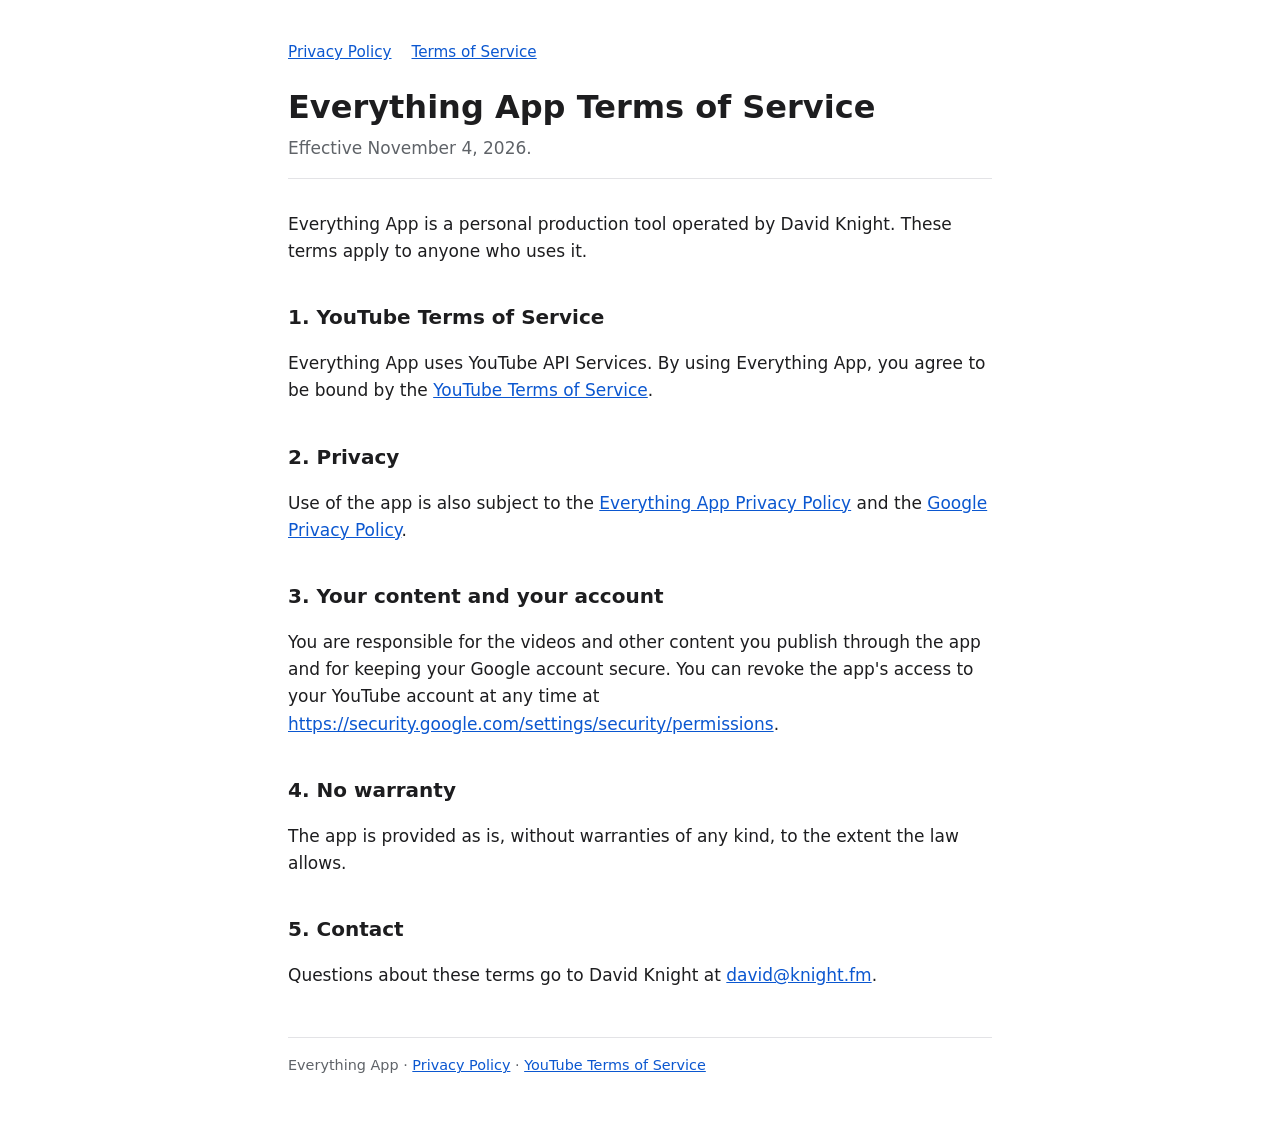
==== terms.html @ c302fdb1 "Add Everything App privacy policy and terms of service Claude-Session: https://claude.ai/code/sessio" ====
<!doctype html>
<html lang="en">
<head>
<meta charset="utf-8">
<meta name="viewport" content="width=device-width, initial-scale=1">
<title>Everything App Terms</title>
<meta name="description" content="Terms of Service for Everything App, including its use of YouTube API Services.">
<link rel="stylesheet" href="style.css">
</head>
<body>
<main>
<header>
  <nav><a href="./">Privacy Policy</a><a href="terms.html">Terms of Service</a></nav>
  <h1>Everything App Terms of Service</h1>
  <p class="meta">Effective November 4, 2026.</p>
</header>

<p>Everything App is a personal production tool operated by David Knight. These terms apply to anyone who uses it.</p>

<h2>1. YouTube Terms of Service</h2>
<p>Everything App uses YouTube API Services. By using Everything App, you agree to be bound by the <a href="https://www.youtube.com/t/terms">YouTube Terms of Service</a>.</p>

<h2>2. Privacy</h2>
<p>Use of the app is also subject to the <a href="./">Everything App Privacy Policy</a> and the <a href="http://www.google.com/policies/privacy">Google Privacy Policy</a>.</p>

<h2>3. Your content and your account</h2>
<p>You are responsible for the videos and other content you publish through the app and for keeping your Google account secure. You can revoke the app's access to your YouTube account at any time at <a href="https://security.google.com/settings/security/permissions">https://security.google.com/settings/security/permissions</a>.</p>

<h2>4. No warranty</h2>
<p>The app is provided as is, without warranties of any kind, to the extent the law allows.</p>

<h2>5. Contact</h2>
<p>Questions about these terms go to David Knight at <a href="mailto:david@knight.fm">david@knight.fm</a>.</p>

<footer>Everything App · <a href="./">Privacy Policy</a> · <a href="https://www.youtube.com/t/terms">YouTube Terms of Service</a></footer>
</main>
</body>
</html>
---- style.css ----
:root {
  --bg: #ffffff;
  --fg: #1d1d1f;
  --muted: #5f6368;
  --rule: #e3e3e6;
  --link: #0b57d0;
  --panel: #f6f7f9;
}
@media (prefers-color-scheme: dark) {
  :root {
    --bg: #121316;
    --fg: #e8e8ea;
    --muted: #a0a3a8;
    --rule: #2c2e33;
    --link: #8ab4f8;
    --panel: #1b1d21;
  }
}
* { box-sizing: border-box; }
html { -webkit-text-size-adjust: 100%; }
body {
  margin: 0;
  background: var(--bg);
  color: var(--fg);
  font: 17px/1.6 system-ui, -apple-system, "Segoe UI", Roboto, sans-serif;
}
main { max-width: 46rem; margin: 0 auto; padding: 2.5rem 16px 4rem; }
header { border-bottom: 1px solid var(--rule); margin-bottom: 2rem; padding-bottom: 1rem; }
nav { font-size: 0.95rem; margin-bottom: 1.5rem; }
nav a { margin-right: 1.25rem; }
h1 { font-size: 2rem; line-height: 1.2; margin: 0 0 0.5rem; }
h2 { font-size: 1.25rem; margin: 2.25rem 0 0.5rem; }
h3 { font-size: 1.05rem; margin: 1.5rem 0 0.25rem; }
.meta { color: var(--muted); margin: 0; }
a { color: var(--link); overflow-wrap: anywhere; }
ul { padding-left: 1.25rem; }
li { margin: 0.3rem 0; }
.callout { background: var(--panel); border: 1px solid var(--rule); border-radius: 8px; padding: 1rem 1.25rem; }
.callout p { margin: 0.4rem 0; }
code { font-size: 0.9em; overflow-wrap: anywhere; }
footer { border-top: 1px solid var(--rule); color: var(--muted); font-size: 0.9rem; margin-top: 3rem; padding-top: 1rem; }
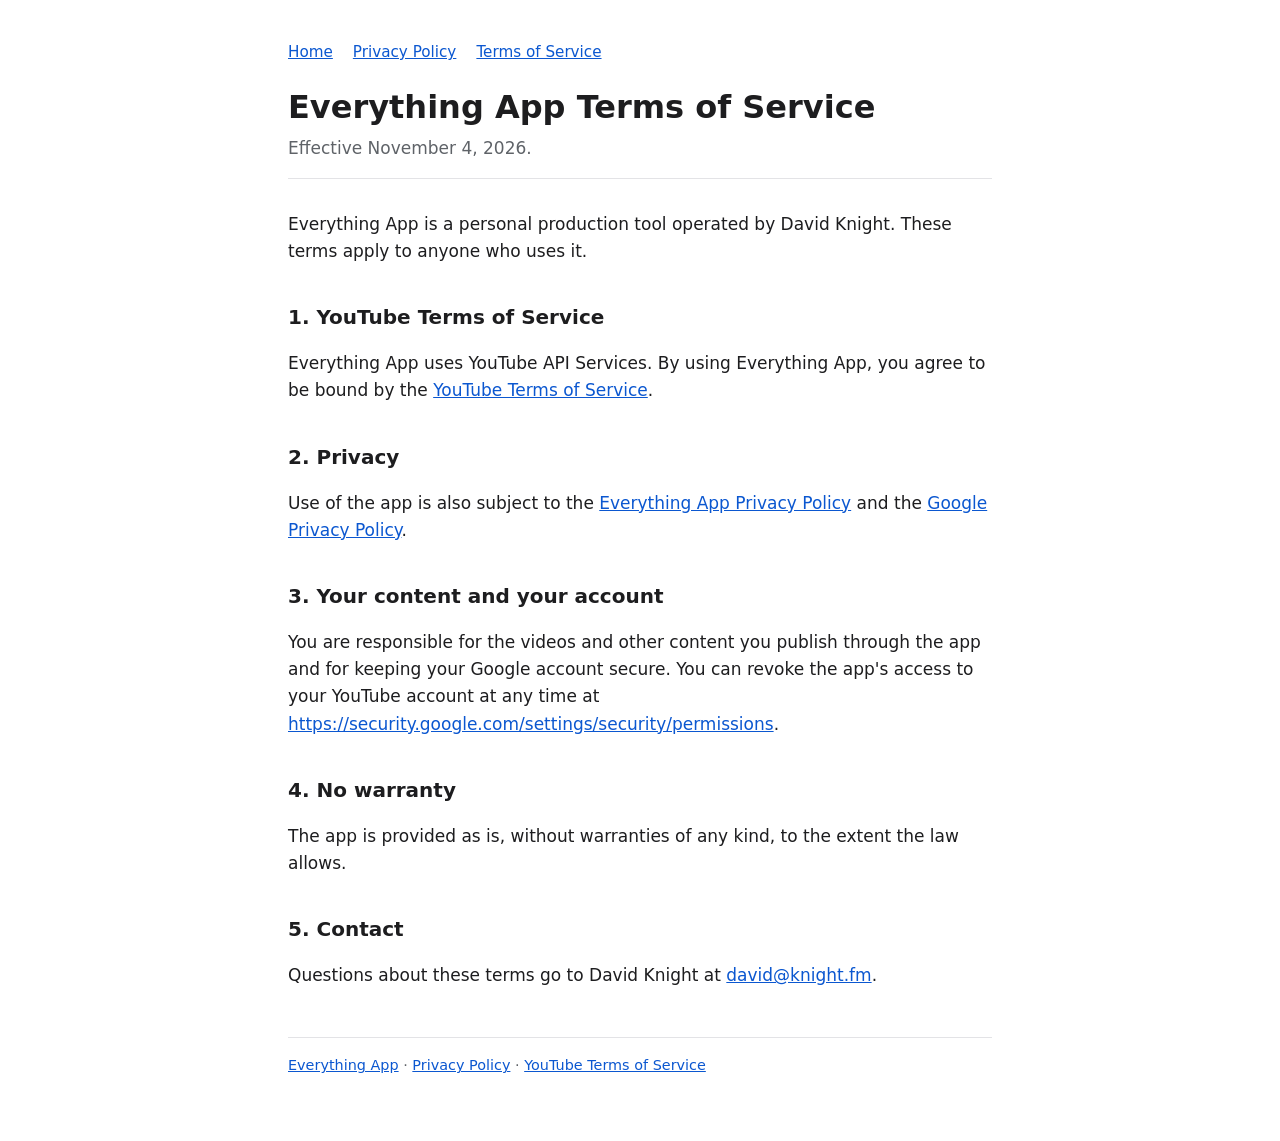
==== commit 67db24dd: "Add a homepage with the Developed with YouTube badge; move the policy to privacy.html The audit form" ====
--- a/terms.html
+++ b/terms.html
@@ -10,7 +10,7 @@
 <body>
 <main>
 <header>
-  <nav><a href="./">Privacy Policy</a><a href="terms.html">Terms of Service</a></nav>
+  <nav><a href="./">Home</a><a href="privacy.html">Privacy Policy</a><a href="terms.html">Terms of Service</a></nav>
   <h1>Everything App Terms of Service</h1>
   <p class="meta">Effective November 4, 2026.</p>
 </header>
@@ -21,7 +21,7 @@
 <p>Everything App uses YouTube API Services. By using Everything App, you agree to be bound by the <a href="https://www.youtube.com/t/terms">YouTube Terms of Service</a>.</p>
 
 <h2>2. Privacy</h2>
-<p>Use of the app is also subject to the <a href="./">Everything App Privacy Policy</a> and the <a href="http://www.google.com/policies/privacy">Google Privacy Policy</a>.</p>
+<p>Use of the app is also subject to the <a href="privacy.html">Everything App Privacy Policy</a> and the <a href="http://www.google.com/policies/privacy">Google Privacy Policy</a>.</p>
 
 <h2>3. Your content and your account</h2>
 <p>You are responsible for the videos and other content you publish through the app and for keeping your Google account secure. You can revoke the app's access to your YouTube account at any time at <a href="https://security.google.com/settings/security/permissions">https://security.google.com/settings/security/permissions</a>.</p>
@@ -32,7 +32,7 @@
 <h2>5. Contact</h2>
 <p>Questions about these terms go to David Knight at <a href="mailto:david@knight.fm">david@knight.fm</a>.</p>
 
-<footer>Everything App · <a href="./">Privacy Policy</a> · <a href="https://www.youtube.com/t/terms">YouTube Terms of Service</a></footer>
+<footer><a href="./">Everything App</a> · <a href="privacy.html">Privacy Policy</a> · <a href="https://www.youtube.com/t/terms">YouTube Terms of Service</a></footer>
 </main>
 </body>
 </html>
--- a/style.css
+++ b/style.css
@@ -38,4 +38,6 @@
 .callout { background: var(--panel); border: 1px solid var(--rule); border-radius: 8px; padding: 1rem 1.25rem; }
 .callout p { margin: 0.4rem 0; }
 code { font-size: 0.9em; overflow-wrap: anywhere; }
+.badge { display: inline-block; margin: 0.25rem 0; line-height: 0; }
+.badge img { display: block; width: 300px; max-width: 100%; height: auto; margin: -30px 0 -30px -38px; }
 footer { border-top: 1px solid var(--rule); color: var(--muted); font-size: 0.9rem; margin-top: 3rem; padding-top: 1rem; }
